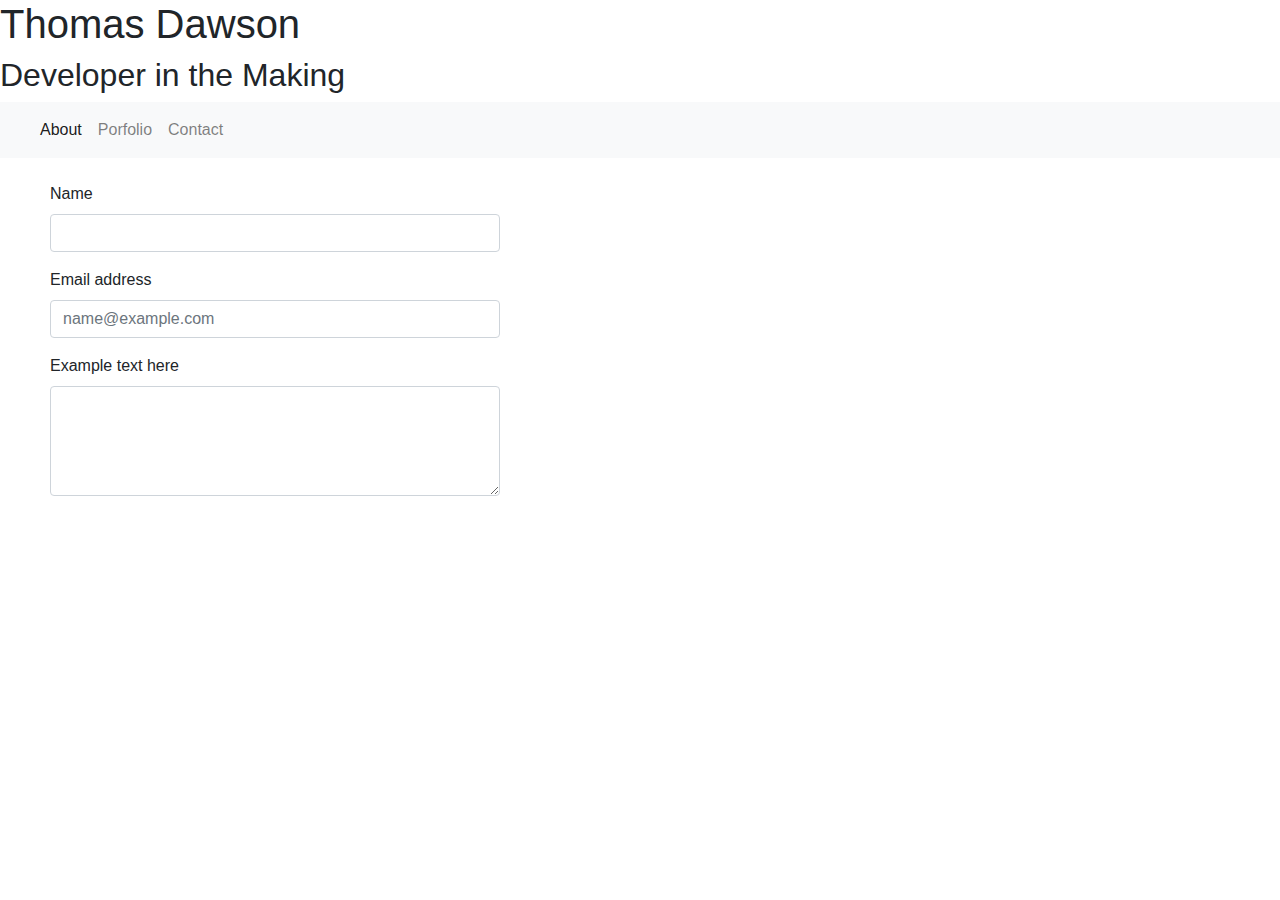
==== contact.html @ 708390ba "Initial commit with Index, contact, and portfolio pages no styling" ====
<!DOCTYPE html>
<html lang="en">
  <head>
    <meta charset="UTF-8" />
    <meta name="viewport" content="width=device-width, initial-scale=1.0" />
    <title>Online Portfolio</title>
    <!-- Bootstrap link reference -->
    <link
      rel="stylesheet"
      href="https://stackpath.bootstrapcdn.com/bootstrap/4.5.2/css/bootstrap.min.css"
      integrity="sha384-JcKb8q3iqJ61gNV9KGb8thSsNjpSL0n8PARn9HuZOnIxN0hoP+VmmDGMN5t9UJ0Z"
      crossorigin="anonymous"
    />
    <!-- Custom CSS link reference -->
    <link rel="stylesheet" href="style.css" />
  </head>

  <body>
    <!-- Header elements -->
    <h1>Thomas Dawson</h1>
    <h2>Developer in the Making</h2>
    <!-- Bootstrap collapsible Nav -->
    <nav class="navbar navbar-expand-lg navbar-light bg-light">
      <a class="navbar-brand" href="#"></a>
      <button
        class="navbar-toggler"
        type="button"
        data-toggle="collapse"
        data-target="#navbarNavAltMarkup"
        aria-controls="navbarNavAltMarkup"
        aria-expanded="false"
        aria-label="Toggle navigation"
      >
        <span class="navbar-toggler-icon"></span>
      </button>
      <div class="collapse navbar-collapse" id="navbarNavAltMarkup">
        <div class="navbar-nav">
          <a class="nav-link active" href="index.html"
            >About <span class="sr-only">(current)</span></a
          >
          <a class="nav-link" href="portfolio.html">Porfolio</a>
          <a class="nav-link" href="contact.html">Contact</a>
        </div>
      </div>
    </nav>
    <!-- End of nav -->
    <br />
    <!-- Contact form for contact page -->
    <form>
      <div class="form-group">
        <label for="exampleFormControlInput1">Name</label>
        <input
          type="email"
          class="form-control"
          id="exampleFormControlInput1"
        />
      </div>
      <div class="form-group">
        <label for="exampleFormControlInput1">Email address</label>
        <input
          type="email"
          class="form-control"
          id="exampleFormControlInput1"
          placeholder="name@example.com"
        />
      </div>
      <div class="form-group">
        <label for="exampleFormControlTextarea1">Example text here</label>
        <textarea
          class="form-control"
          id="exampleFormControlTextarea1"
          rows="4"
        ></textarea>
      </div>
    </form>
  </body>
</html>
---- style.css ----
form {
  float: left;
  width: 500px;
  padding-left: 50px;
}
img {
  width: 190px;
}
footer {
  background-color: blue;
}
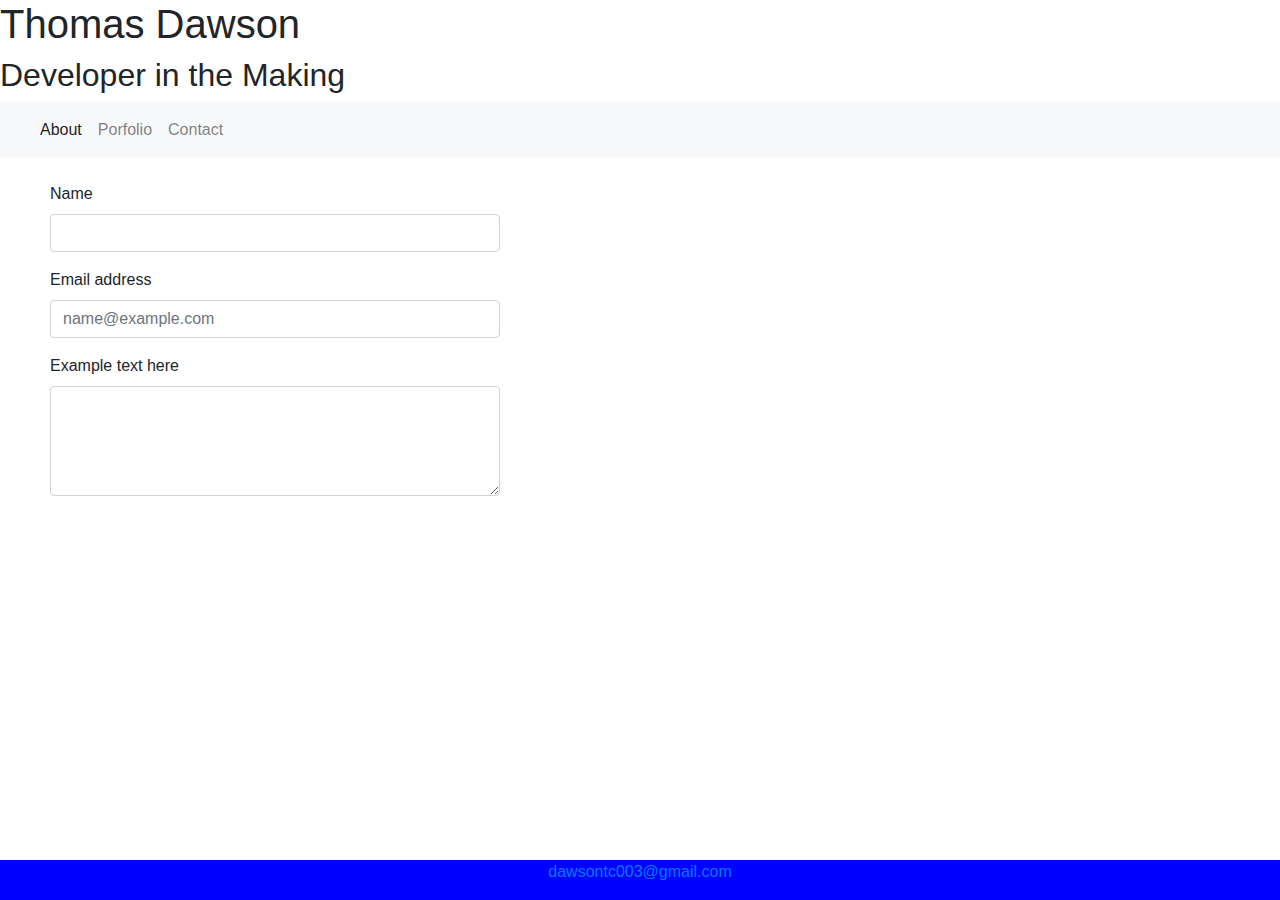
==== commit 84674f7b: "Header, footer, and gallery for porfolio" ====
--- a/contact.html
+++ b/contact.html
@@ -73,5 +73,9 @@
         ></textarea>
       </div>
     </form>
+    <!-- Footer -->
+    <div class="footer">
+      <p><a href="/contact.html">dawsontc003@gmail.com</a></p>
+    </div>
   </body>
 </html>
--- a/style.css
+++ b/style.css
@@ -9,3 +9,12 @@
 footer {
   background-color: blue;
 }
+.footer {
+  position: fixed;
+  left: 0;
+  bottom: 0;
+  width: 100%;
+  background-color: blue;
+  color: white;
+  text-align: center;
+}
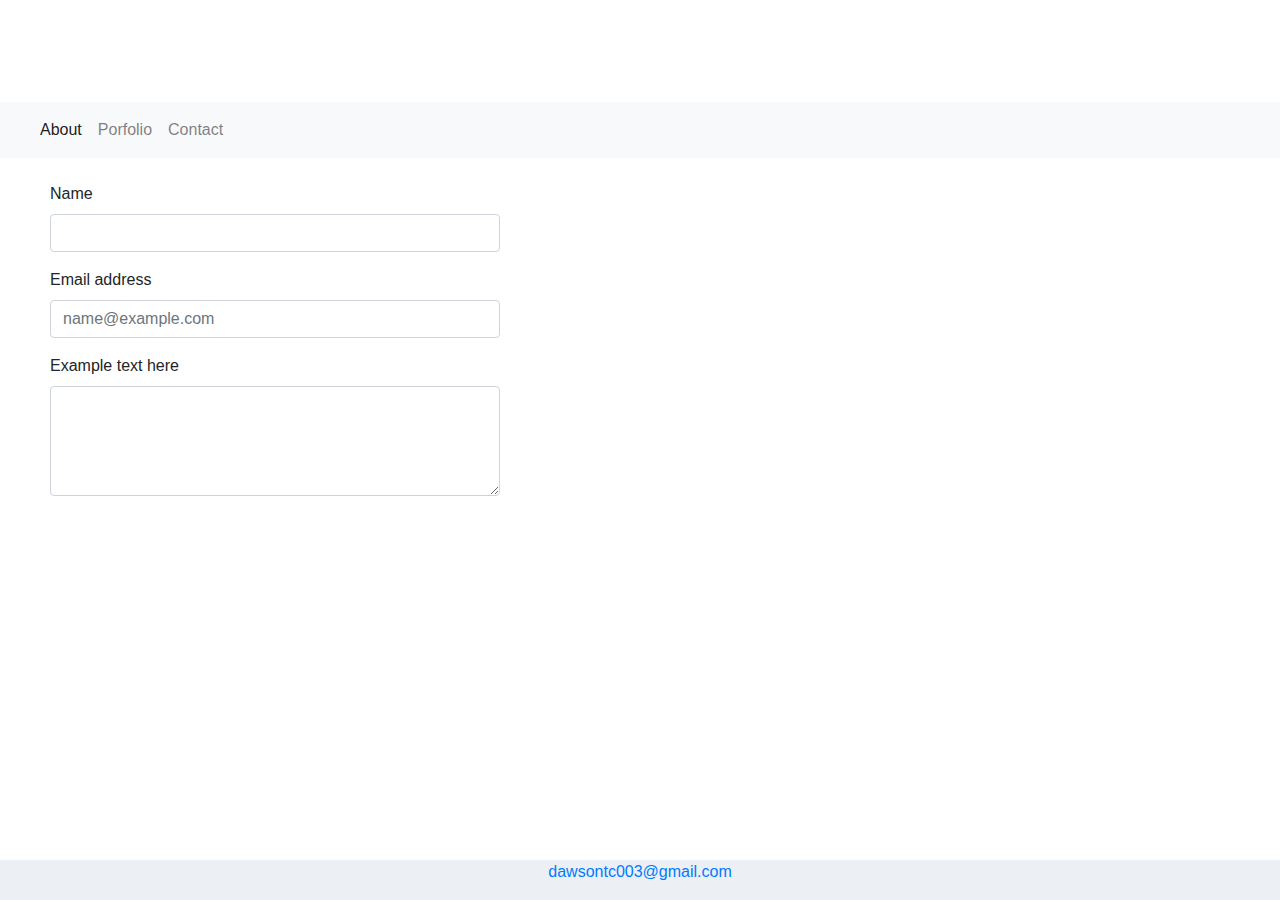
==== commit b0cead8a: "updated portfolio pics and content on index page" ====
--- a/contact.html
+++ b/contact.html
@@ -17,8 +17,10 @@
 
   <body>
     <!-- Header elements -->
-    <h1>Thomas Dawson</h1>
-    <h2>Developer in the Making</h2>
+    <div class="header">
+      <h1>Thomas Dawson</h1>
+      <h2>Developer in the Making</h2>
+    </div>
     <!-- Bootstrap collapsible Nav -->
     <nav class="navbar navbar-expand-lg navbar-light bg-light">
       <a class="navbar-brand" href="#"></a>
--- a/style.css
+++ b/style.css
@@ -4,17 +4,33 @@
   padding-left: 50px;
 }
 img {
-  width: 190px;
+  width: 300px;
+  margin: 25px;
 }
-footer {
-  background-color: blue;
-}
+
 .footer {
   position: fixed;
   left: 0;
   bottom: 0;
   width: 100%;
-  background-color: blue;
+  background-color: #eceff3;
   color: white;
   text-align: center;
 }
+.cardmb-3 {
+  margin: 25px;
+}
+.imagegallery {
+  margin: 25px;
+}
+.article {
+  margin: 25px;
+}
+body {
+  background-image: url(https://images.unsplash.com/photo-1534175507998-e5477e27c2c7?ixlib=rb-1.2.1&ixid=eyJhcHBfaWQiOjEyMDd9&auto=format&fit=crop&w=334&q=80);
+}
+.header {
+  font-style: italic;
+  font-family: fantasy;
+  color: white;
+}
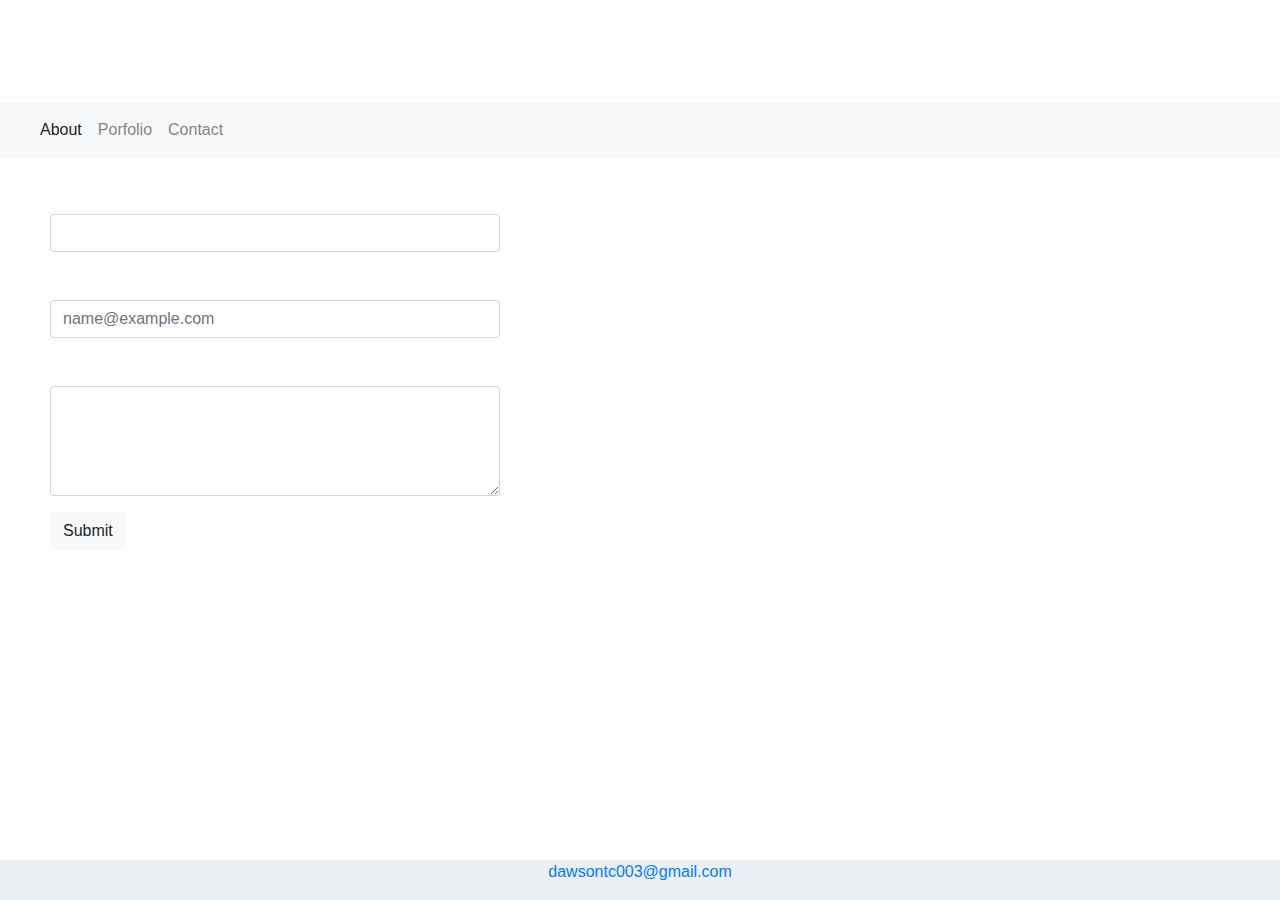
==== commit afb36df3: "Updated README and edits for working hamburger nav" ====
--- a/contact.html
+++ b/contact.html
@@ -67,17 +67,34 @@
         />
       </div>
       <div class="form-group">
-        <label for="exampleFormControlTextarea1">Example text here</label>
+        <label for="exampleFormControlTextarea1">How can I help you?</label>
         <textarea
           class="form-control"
           id="exampleFormControlTextarea1"
           rows="4"
         ></textarea>
       </div>
+      <button type="button" class="btn btn-light">Submit</button>
     </form>
     <!-- Footer -->
     <div class="footer">
       <p><a href="/contact.html">dawsontc003@gmail.com</a></p>
     </div>
   </body>
+  <!-- JS scripts for hamburger menu -->
+  <script
+    src="https://code.jquery.com/jquery-3.5.1.slim.min.js"
+    integrity="sha384-DfXdz2htPH0lsSSs5nCTpuj/zy4C+OGpamoFVy38MVBnE+IbbVYUew+OrCXaRkfj"
+    crossorigin="anonymous"
+  ></script>
+  <script
+    src="https://cdn.jsdelivr.net/npm/popper.js@1.16.1/dist/umd/popper.min.js"
+    integrity="sha384-9/reFTGAW83EW2RDu2S0VKaIzap3H66lZH81PoYlFhbGU+6BZp6G7niu735Sk7lN"
+    crossorigin="anonymous"
+  ></script>
+  <script
+    src="https://stackpath.bootstrapcdn.com/bootstrap/4.5.2/js/bootstrap.min.js"
+    integrity="sha384-B4gt1jrGC7Jh4AgTPSdUtOBvfO8shuf57BaghqFfPlYxofvL8/KUEfYiJOMMV+rV"
+    crossorigin="anonymous"
+  ></script>
 </html>
--- a/style.css
+++ b/style.css
@@ -34,3 +34,6 @@
   font-family: fantasy;
   color: white;
 }
+.form-group {
+  color: white;
+}
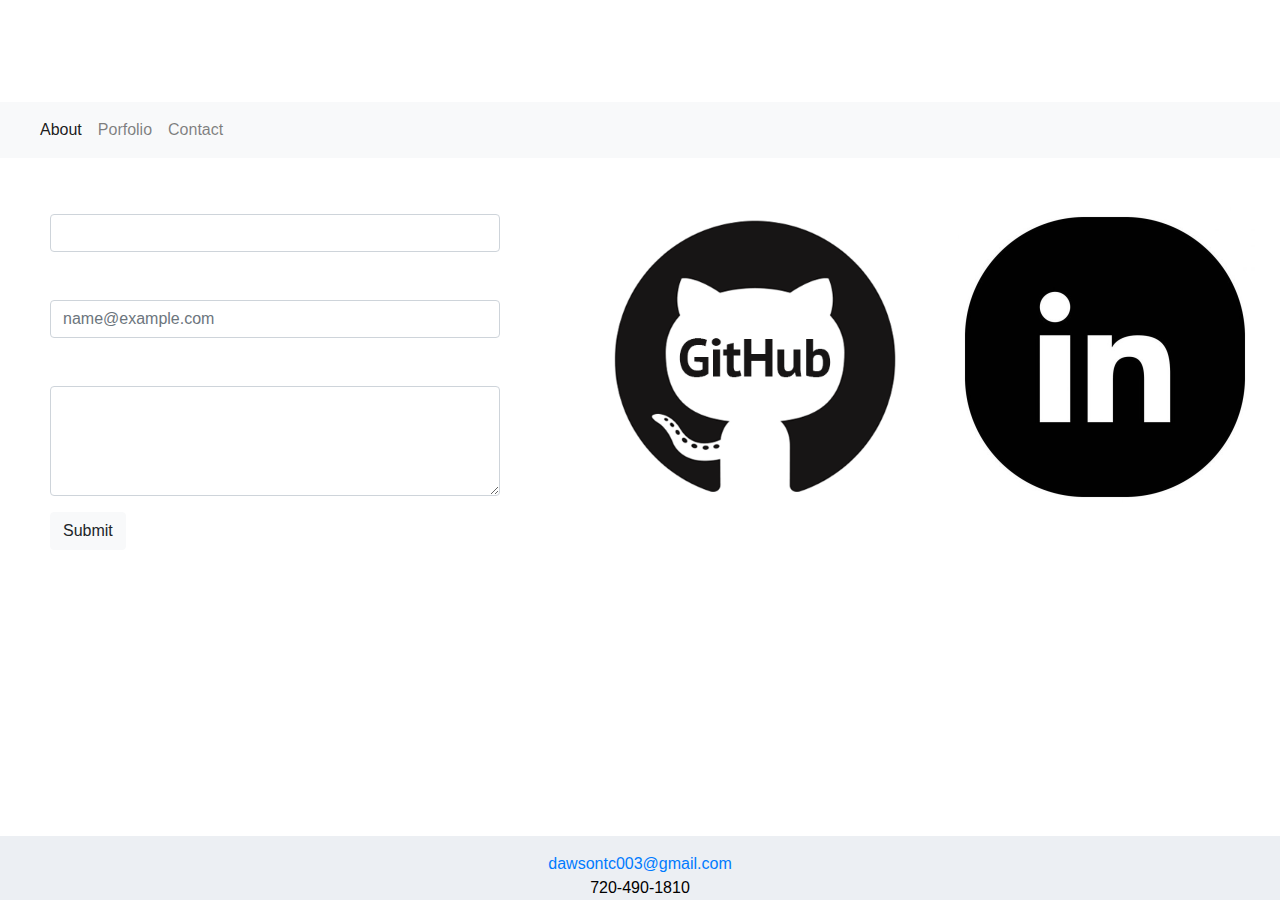
==== commit 7a594656: "Updated footer, contact page, and JS file with github API call" ====
--- a/contact.html
+++ b/contact.html
@@ -76,9 +76,20 @@
       </div>
       <button type="button" class="btn btn-light">Submit</button>
     </form>
+    <div class="aside">
+      <a href="https://www.linkedin.com/in/dawsontc/"
+        ><img src="./Assets/linkedin icon.jpg" title="Linkedin icon"
+      /></a>
+    </div>
+    <div class="aside">
+      <a href="https://github.com/dawsontc003?tab=repositories"
+        ><img src="./Assets/github-icon.gif" title="Github icon"
+      /></a>
+    </div>
     <!-- Footer -->
-    <div class="footer">
-      <p><a href="/contact.html">dawsontc003@gmail.com</a></p>
+     <div class="footer">
+      </p><a href="/contact.html">dawsontc003@gmail.com</a>
+      <div>720-490-1810</div>
     </div>
   </body>
   <!-- JS scripts for hamburger menu -->
--- a/style.css
+++ b/style.css
@@ -1,7 +1,12 @@
+.aside {
+  color: white;
+  float: right;
+}
 form {
   float: left;
   width: 500px;
   padding-left: 50px;
+  clear: both;
 }
 img {
   width: 300px;
@@ -14,7 +19,7 @@
   bottom: 0;
   width: 100%;
   background-color: #eceff3;
-  color: white;
+  color: black;
   text-align: center;
 }
 .cardmb-3 {
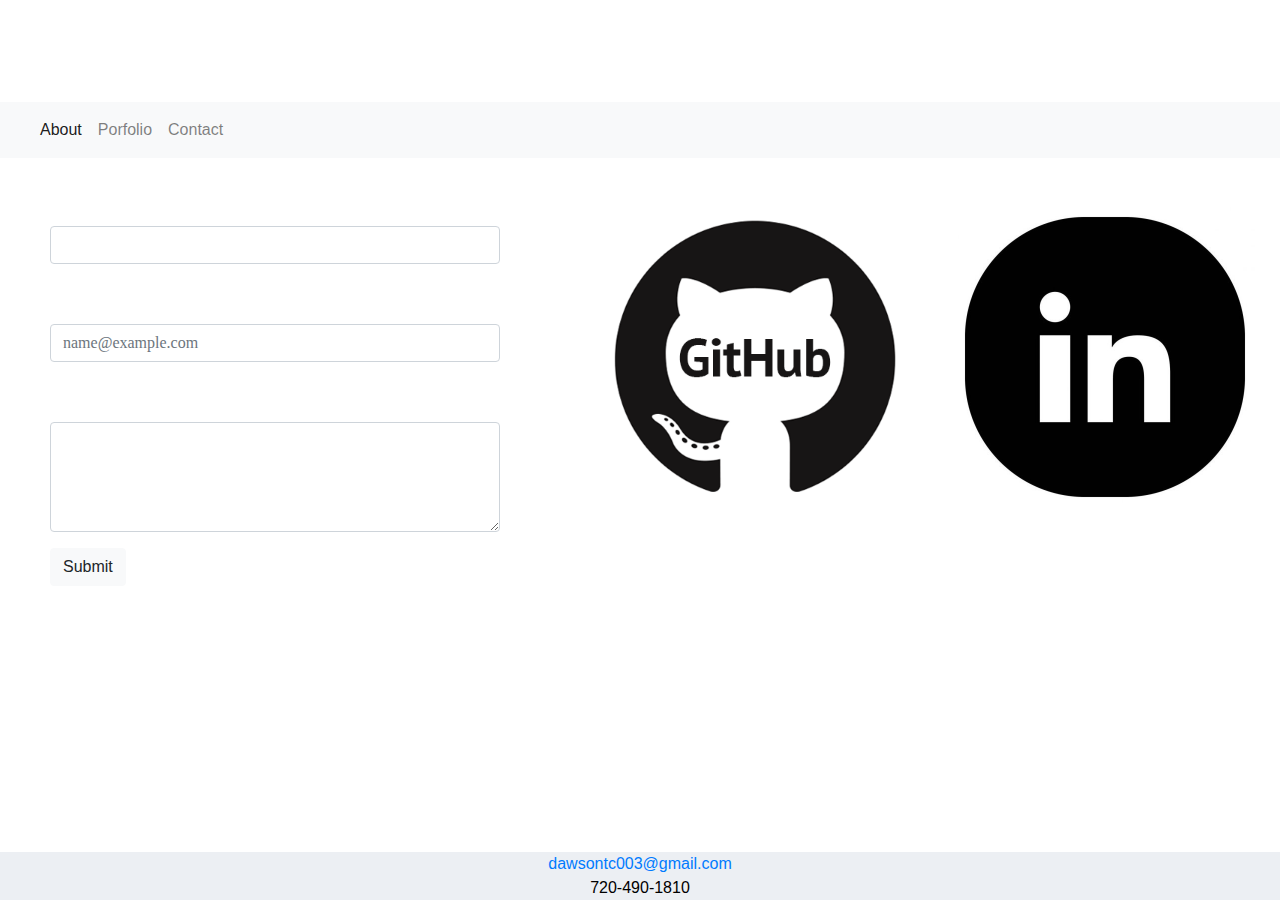
==== commit de6ecb09: "update content with project details" ====
--- a/contact.html
+++ b/contact.html
@@ -87,8 +87,8 @@
       /></a>
     </div>
     <!-- Footer -->
-     <div class="footer">
-      </p><a href="/contact.html">dawsontc003@gmail.com</a>
+    <div class="footer">
+      <a href="/contact.html">dawsontc003@gmail.com</a>
       <div>720-490-1810</div>
     </div>
   </body>
--- a/style.css
+++ b/style.css
@@ -6,7 +6,6 @@
   float: left;
   width: 500px;
   padding-left: 50px;
-  clear: both;
 }
 img {
   width: 300px;
@@ -41,4 +40,13 @@
 }
 .form-group {
   color: white;
+  font-family: fantasy;
+  font-size: 24px;
 }
+.projectSection {
+  color: white;
+  margin: auto;
+  width: 33%;
+  font-family: fantasy;
+  font-size: 18px;
+}
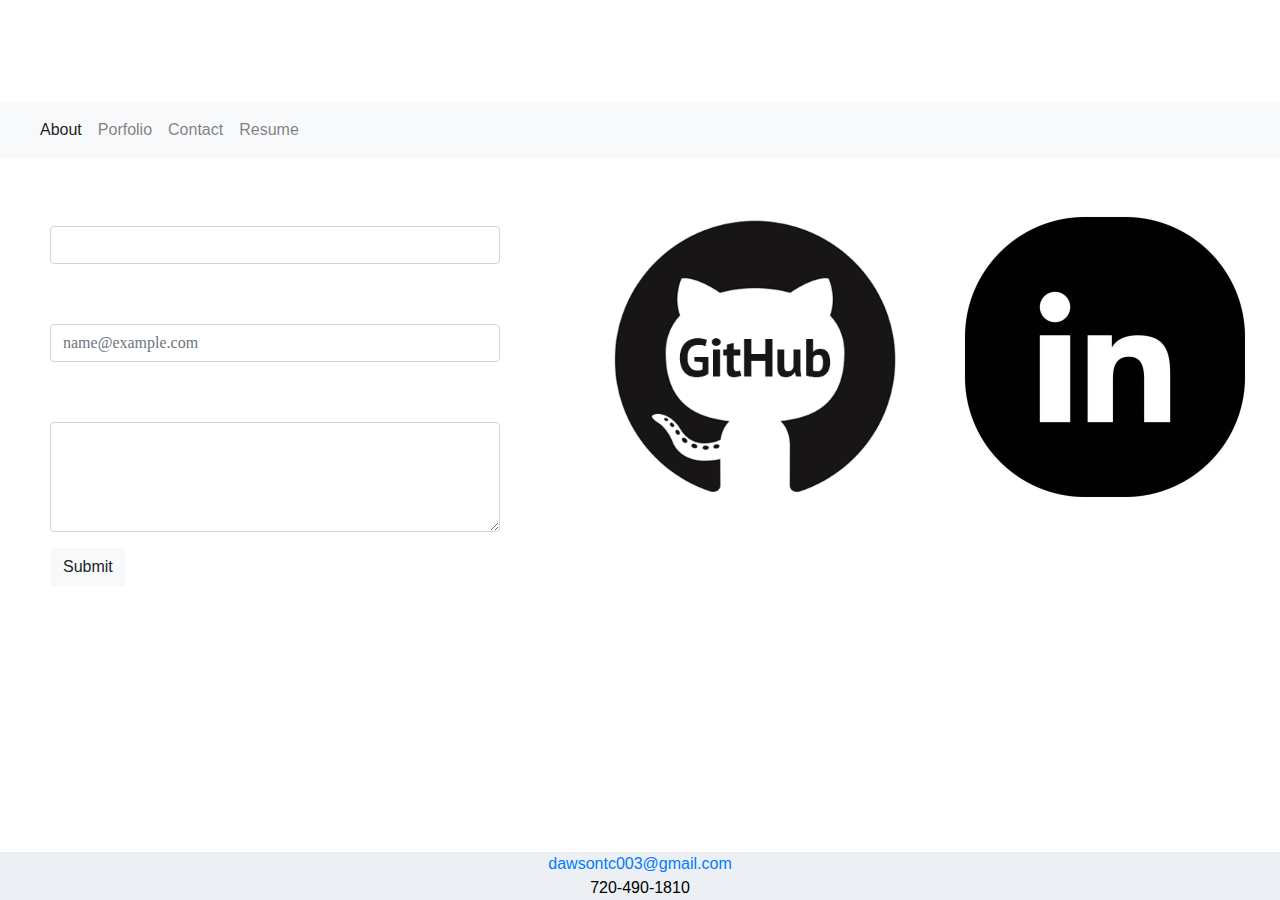
==== commit 7c071f3f: "Final push with updated README and resume PDF" ====
--- a/contact.html
+++ b/contact.html
@@ -42,6 +42,12 @@
           >
           <a class="nav-link" href="portfolio.html">Porfolio</a>
           <a class="nav-link" href="contact.html">Contact</a>
+          <a
+            class="nav-link"
+            href="./Assets/Dawson, Thomas Resume.pdf"
+            target="_blank"
+            >Resume</a
+          >
         </div>
       </div>
     </nav>
